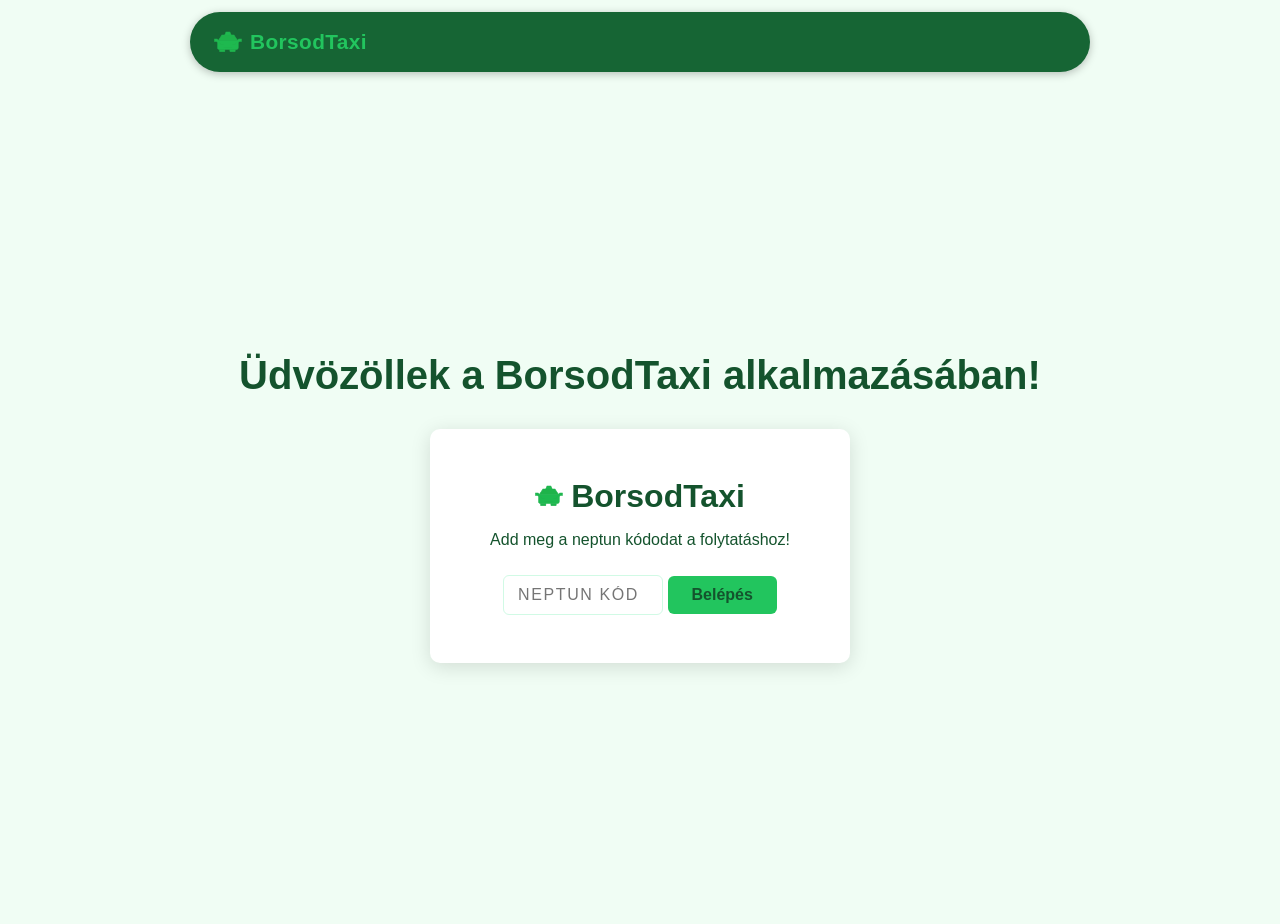
==== index.html @ d552efa3 "v1 2-es szint" ====
<!DOCTYPE html>
<html lang="en">
<head>
    <meta charset="UTF-8">
    <meta name="viewport" content="width=device-width, initial-scale=1.0">
    <title>BorsodTaxi - Főoldal</title>
    <link rel="stylesheet" href="style.css">
</head>
<body>
    <div class="login-container">
        <p class="login-title">Üdvözöllek a BorsodTaxi alkalmazásában!</p>
        <div class="login-card">
            <h1><img src="taxi-svgrepo-com.svg" class="brand-svg">BorsodTaxi</h1>
            <p>Add meg a neptun kódodat a folytatáshoz!</p>
            <input type="text" id="neptun-input" placeholder="Neptun kód" maxlength="6">
            <button id="login-btn">Belépés</button>
        </div>
    </div>
    <script src="app.js"></script>
    <script>
    if(getNeptun()) {
        window.location.href = "cars.html";
    }
    document.getElementById("login-btn").addEventListener("click", function() {
        const code = document.getElementById('neptun-input').value.trim();

        if (!code || !/^[A-Za-z0-9]{6}$/.test(code)) {
            alert('Érvénytelen Neptun kód! (6 alfanumerikus karakter)');
            return;
        }

        setNeptun(code);
        window.location.href = 'cars.html';
    }); 
    </script>
</body>
</html>
---- style.css ----
/* ── 1. RESET & VÁLTOZÓK ── */
*, *::before, *::after {
    box-sizing: border-box;
    margin: 0;
    padding: 0;
}

:root {
    --accent:      #22c55e;
    --accent-dark: #16a34a;
    --navy:        #14532d;
    --navy-light:  #166534;
    --bg:          #f0fdf4;
    --surface:     #ffffff;
    --text:        #14532d;
    --muted:       #6b7280;
    --border:      #d1fae5;
    --danger:      #ef4444;
    --danger-dark: #dc2626;
    --success:     #22c55e;
    --warning:     #f59e0b;
    --radius:      10px;
    --radius-sm:   6px;
    --shadow:      0 2px 10px rgba(0,0,0,0.08);
    --shadow-md:   0 4px 20px rgba(0,0,0,0.13);
    --font:        'Outfit', Arial, sans-serif;
}

/* ── 2. ALAP ── */
body {
    font-family: var(--font);
    background-color: var(--bg);
    color: var(--text);
    min-height: 100vh;
    line-height: 1.5;
    font-size: 16px;
}

h1, h2, h3, h4 {
    margin-bottom: 0.4em;
    line-height: 1.2;
}

p {
    margin-bottom: 0.8em;
}

a {
    color: var(--accent-dark);
    text-decoration: none;
}

a:hover {
    text-decoration: underline;
}

.hidden {
    display: none;
}

/* ── 3. NAVBAR ── */
.navbar-wrapper {
    padding: 12px 24px;
}

.navbar {
    max-width: 900px;
    margin: 0 auto;
    background-color: var(--navy-light);
    padding: 0 24px;
    height: 60px;
    display: flex;
    align-items: center;
    justify-content: flex-start;
    gap: 24px;
    border-radius: 30px;
    box-shadow: 0 2px 8px rgba(0,0,0,0.25);
}

.navbar-brand {
    font-size: 1.3rem;
    font-weight: 700;
    color: var(--accent);
    text-decoration: none;
    letter-spacing: 0.02em;
    display: flex;
    align-items: center;
    gap: 8px;
}

.navbar-brand:hover {
    text-decoration: none;
    color: var(--accent-dark);
}

.navbar-right {
    margin-left: auto;
}

.brand-svg {
    width: 28px;
    height: 28px;
    filter: invert(48%) sepia(79%) saturate(476%) hue-rotate(86deg) brightness(95%) contrast(91%);
}

/* ── 4. Gomb ── */
.btn {
    background-color: var(--accent);
    color: var(--navy);
    border: none;
    border-radius: var(--radius-sm);
    padding: 8px 16px;
    font-size: 0.9rem;
    font-weight: 600;
    cursor: pointer;
    transition: background 0.2s;
}

.btn:hover {
    background-color: var(--accent-dark);
}

/* ── 5. Login ── */
.login-title {
    font-size: 2.5rem;
    font-weight: 700;
    margin-bottom: 8px;
}
.login-container {
    min-height: calc(100vh - 60px);
    display: flex;
    flex-direction: column;
    align-items: center;
    justify-content: center;
    gap: 16px;
}

.login-card {
    background: var(--surface);
    border-radius: var(--radius);
    padding: 48px 40px;
    max-width: 420px;
    width: 100%;
    text-align: center;
    box-shadow: var(--shadow-md);
}

.login-card h1 {
    display: flex;
    align-items: center;
    justify-content: center;
    gap: 8px;
}

#neptun-input {
    padding: 10px 14px;
    border: 1.5px solid var(--border);
    border-radius: var(--radius-sm);
    font-family: var(--font);
    font-size: 1rem;
    text-transform: uppercase;
    letter-spacing: 0.1em;
    width: 160px;
    transition: border-color 0.2s;
}

#neptun-input:focus {
    outline: none;
    border-color: var(--accent);
    box-shadow: 0 0 0 3px rgba(245,197,24,0.15);
}

#login-btn {
    background-color: var(--accent);
    color: var(--navy);
    border: none;
    border-radius: var(--radius-sm);
    padding: 10px 24px;
    font-size: 1rem;
    font-weight: 600;
    cursor: pointer;
    margin-top: 12px;
    transition: background 0.2s;
}

#login-btn:hover {
    background-color: var(--accent-dark);
}

/* ── 6. Autók ── */
.cars-title {
    font-size: 3rem;
    font-weight: 700;
    margin: 28px;
    text-align: center;
}

#cars-list {
    display: grid;
    grid-template-columns: repeat(auto-fill, minmax(240px, 1fr));
    gap: 18px;
    padding: 28px;
}

.cars-card {
    background: var(--surface);
    border: 1px solid var(--border);
    border-radius: var(--radius);
    padding: 20px;
    box-shadow: var(--shadow);
    display: flex;
    flex-direction: column;
    gap: 8px;
    transition: box-shadow 0.2s, transform 0.2s;
}


.cars-card:hover {
    box-shadow: var(--shadow-md);
}

.cars-card h2 {
    font-size: 1.1rem;
    font-weight: 700;
    color: var(--text);
    margin: 0;
}

.cars-card p {
    font-size: 0.88rem;
    color: var(--muted);
    margin: 0;
}

/* ── 7. Autó részletek ── */
#car-detail {
    max-width: 600px;
    margin: 40px auto;
    background: var(--surface);
    border: 1px solid var(--border);
    border-radius: var(--radius);
    padding: 32px;
    box-shadow: var(--shadow-md);
    display: flex;
    flex-direction: column;
    gap: 12px;
}

#car-detail h1 {
    font-size: 1.6rem;
    font-weight: 700;
    margin: 0;
}

#car-detail p {
    font-size: 0.95rem;
    color: var(--muted);
    margin: 0;
}

#car-detail .btn {
    align-self: flex-start;
}

.car-detail-header {
    display: flex;
    align-items: center;
    justify-content: space-between;
    padding-bottom: 16px;
    border-bottom: 2px solid var(--border);
}

.car-id {
    font-size: 0.9rem;
    color: var(--muted);
    font-weight: 600;
}

.car-detail-grid {
    display: grid;
    grid-template-columns: 1fr 1fr;
    gap: 16px;
}

.car-detail-item {
    display: flex;
    flex-direction: column;
    gap: 4px;
    background: var(--bg);
    border-radius: var(--radius-sm);
    padding: 12px 16px;
}

.car-detail-label {
    font-size: 0.75rem;
    font-weight: 700;
    text-transform: uppercase;
    letter-spacing: 0.08em;
    color: var(--muted);
}

.car-detail-value {
    font-size: 1rem;
    font-weight: 500;
    color: var(--text);
}

.badge-electric {
    color: #166534;
    font-weight: 600;
}

.badge-fuel {
    color: #92400e;
    font-weight: 600;
}
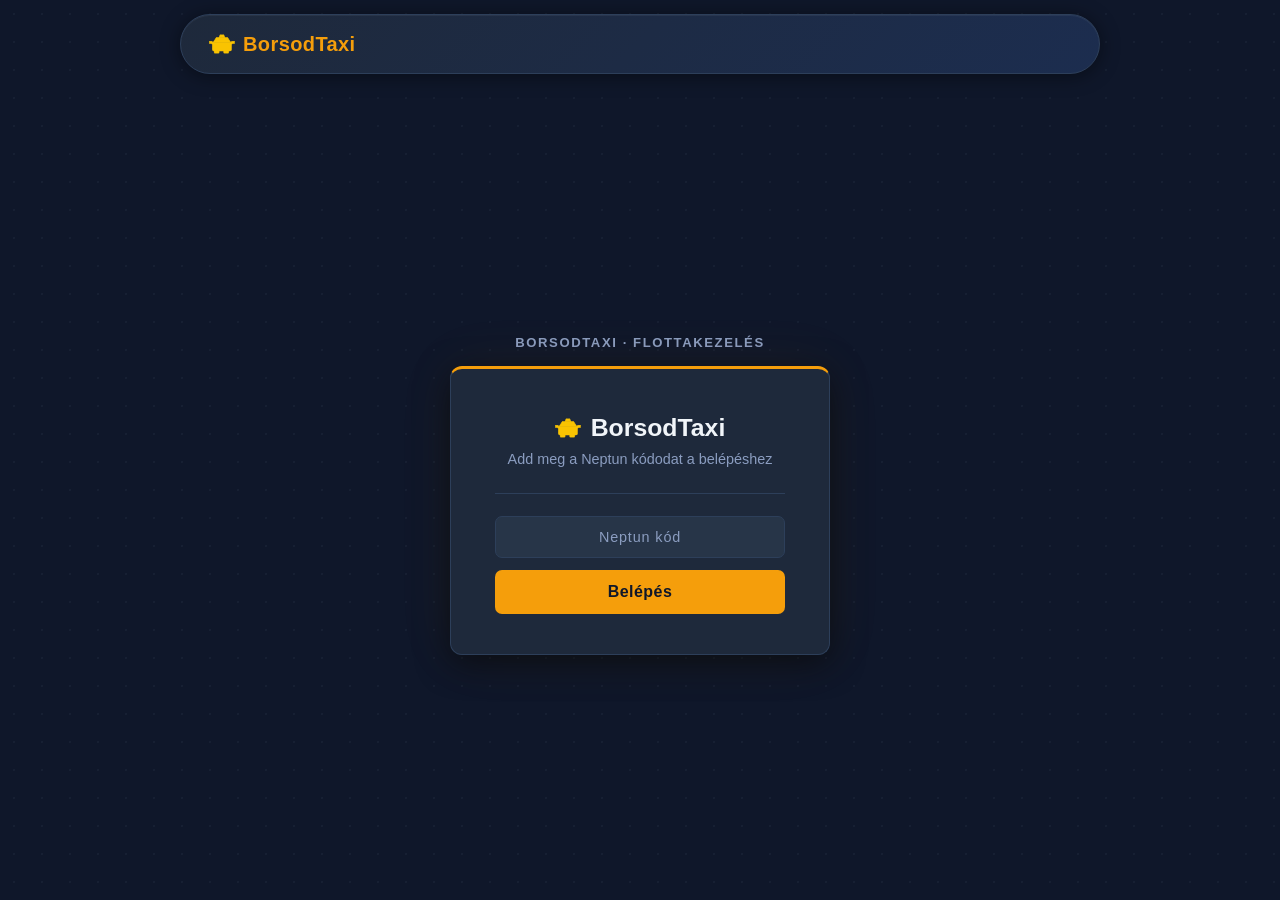
==== commit 6f405160: "Visual redesign / README" ====
--- a/index.html
+++ b/index.html
@@ -8,12 +8,13 @@
 </head>
 <body>
     <div class="login-container">
-        <p class="login-title">Üdvözöllek a BorsodTaxi alkalmazásában!</p>
+        <p class="login-title">BorsodTaxi · Flottakezelés</p>
         <div class="login-card">
             <h1><img src="taxi-svgrepo-com.svg" class="brand-svg">BorsodTaxi</h1>
-            <p>Add meg a neptun kódodat a folytatáshoz!</p>
+            <p>Add meg a Neptun kódodat a belépéshez</p>
+            <hr class="login-divider">
             <input type="text" id="neptun-input" placeholder="Neptun kód" maxlength="6">
-            <button id="login-btn">Belépés</button>
+            <button id="login-btn" class="btn">Belépés</button>
         </div>
     </div>
     <script src="app.js"></script>
--- a/style.css
+++ b/style.css
@@ -6,23 +6,21 @@
 }
 
 :root {
-    --accent:      #22c55e;
-    --accent-dark: #16a34a;
-    --navy:        #14532d;
-    --navy-light:  #166534;
-    --bg:          #f0fdf4;
-    --surface:     #ffffff;
-    --text:        #14532d;
-    --muted:       #6b7280;
-    --border:      #d1fae5;
+    --accent:      #f59e0b;
+    --accent-dark: #d97706;
+    --accent-glow: rgba(245,158,11,0.1);
+    --bg:          #0f172a;
+    --surface:     #1e293b;
+    --surface-2:   #273548;
+    --border:      #2d3f5a;
+    --text:        #f1f5f9;
+    --muted:       #8b9dc0;
     --danger:      #ef4444;
     --danger-dark: #dc2626;
-    --success:     #22c55e;
-    --warning:     #f59e0b;
-    --radius:      10px;
-    --radius-sm:   6px;
-    --shadow:      0 2px 10px rgba(0,0,0,0.08);
-    --shadow-md:   0 4px 20px rgba(0,0,0,0.13);
+    --radius:      12px;
+    --radius-sm:   7px;
+    --shadow:      0 2px 12px rgba(0,0,0,0.4);
+    --shadow-md:   0 8px 32px rgba(0,0,0,0.55);
     --font:        'Outfit', Arial, sans-serif;
 }
 
@@ -30,6 +28,8 @@
 body {
     font-family: var(--font);
     background-color: var(--bg);
+    background-image: radial-gradient(rgba(148,163,184,0.06) 1px, transparent 1px);
+    background-size: 28px 28px;
     color: var(--text);
     min-height: 100vh;
     line-height: 1.5;
@@ -37,16 +37,11 @@
 }
 
 h1, h2, h3, h4 {
-    margin-bottom: 0.4em;
     line-height: 1.2;
 }
 
-p {
-    margin-bottom: 0.8em;
-}
-
 a {
-    color: var(--accent-dark);
+    color: var(--accent);
     text-decoration: none;
 }
 
@@ -55,30 +50,31 @@
 }
 
 .hidden {
-    display: none;
+    display: none !important;
 }
 
 /* ── 3. NAVBAR ── */
 .navbar-wrapper {
-    padding: 12px 24px;
+    padding: 14px 24px;
 }
 
 .navbar {
-    max-width: 900px;
+    max-width: 920px;
     margin: 0 auto;
-    background-color: var(--navy-light);
-    padding: 0 24px;
+    background: linear-gradient(135deg, var(--surface) 0%, #1c2d4f 100%);
+    border: 1px solid var(--border);
+    padding: 0 28px;
     height: 60px;
     display: flex;
     align-items: center;
     justify-content: flex-start;
-    gap: 24px;
+    gap: 20px;
     border-radius: 30px;
-    box-shadow: 0 2px 8px rgba(0,0,0,0.25);
+    box-shadow: 0 2px 20px rgba(0,0,0,0.45), inset 0 1px 0 rgba(255,255,255,0.05);
 }
 
 .navbar-brand {
-    font-size: 1.3rem;
+    font-size: 1.25rem;
     font-weight: 700;
     color: var(--accent);
     text-decoration: none;
@@ -98,219 +94,447 @@
 }
 
 .brand-svg {
-    width: 28px;
-    height: 28px;
-    filter: invert(48%) sepia(79%) saturate(476%) hue-rotate(86deg) brightness(95%) contrast(91%);
-}
-
-/* ── 4. Gomb ── */
+    width: 26px;
+    height: 26px;
+    filter: brightness(0) saturate(100%) invert(66%) sepia(85%) saturate(587%) hue-rotate(3deg) brightness(102%) contrast(99%);
+}
+
+/* ── 4. GOMBOK ── */
 .btn {
     background-color: var(--accent);
-    color: var(--navy);
+    color: #0f172a;
     border: none;
     border-radius: var(--radius-sm);
-    padding: 8px 16px;
+    padding: 8px 18px;
     font-size: 0.9rem;
+    font-family: var(--font);
     font-weight: 600;
     cursor: pointer;
-    transition: background 0.2s;
+    transition: background 0.18s, transform 0.1s;
+    text-decoration: none;
+    display: inline-block;
+    line-height: 1.4;
 }
 
 .btn:hover {
     background-color: var(--accent-dark);
-}
-
-/* ── 5. Login ── */
-.login-title {
-    font-size: 2.5rem;
-    font-weight: 700;
-    margin-bottom: 8px;
-}
+    text-decoration: none;
+    transform: translateY(-1px);
+}
+
+.btn:active {
+    transform: translateY(0);
+}
+
+.btn-sm {
+    padding: 5px 12px;
+    font-size: 0.82rem;
+}
+
+.new-car-btn {
+    background: transparent;
+    color: var(--accent);
+    border: 1px solid rgba(245,158,11,0.4);
+    border-radius: var(--radius-sm);
+    padding: 6px 14px;
+    font-size: 0.88rem;
+    font-family: var(--font);
+    font-weight: 600;
+    cursor: pointer;
+    transition: background 0.18s, border-color 0.18s;
+    text-decoration: none;
+    display: inline-block;
+}
+
+.new-car-btn:hover {
+    background: var(--accent-glow);
+    border-color: var(--accent);
+    text-decoration: none;
+    color: var(--accent);
+}
+
+.btn-danger {
+    background-color: var(--danger);
+    color: #fff;
+}
+
+.btn-danger:hover {
+    background-color: var(--danger-dark);
+}
+
+/* ── 5. LOGIN ── */
 .login-container {
-    min-height: calc(100vh - 60px);
+    min-height: calc(100vh - 88px);
     display: flex;
     flex-direction: column;
     align-items: center;
     justify-content: center;
-    gap: 16px;
+    gap: 14px;
+    padding: 24px;
+}
+
+.login-title {
+    font-size: 0.82rem;
+    font-weight: 600;
+    color: var(--muted);
+    letter-spacing: 0.12em;
+    text-transform: uppercase;
 }
 
 .login-card {
     background: var(--surface);
     border-radius: var(--radius);
-    padding: 48px 40px;
-    max-width: 420px;
+    border: 1px solid var(--border);
+    border-top: 3px solid var(--accent);
+    padding: 44px 44px 40px;
+    max-width: 380px;
     width: 100%;
     text-align: center;
-    box-shadow: var(--shadow-md);
+    box-shadow: var(--shadow-md), 0 0 60px rgba(245,158,11,0.07);
 }
 
 .login-card h1 {
     display: flex;
     align-items: center;
     justify-content: center;
+    gap: 10px;
+    font-size: 1.55rem;
+    color: var(--text);
+    margin-bottom: 6px;
+}
+
+.login-card > p {
+    color: var(--muted);
+    font-size: 0.9rem;
+    margin-bottom: 0;
+}
+
+.login-divider {
+    border: none;
+    border-top: 1px solid var(--border);
+    margin: 22px 0;
+}
+
+#neptun-input {
+    display: block;
+    padding: 10px 16px;
+    border: 1.5px solid var(--border);
+    border-radius: var(--radius-sm);
+    font-family: var(--font);
+    font-size: 1.05rem;
+    text-transform: uppercase;
+    letter-spacing: 0.18em;
+    width: 100%;
+    background: var(--surface-2);
+    color: var(--text);
+    text-align: center;
+    margin: 0 auto 12px;
+    transition: border-color 0.18s, box-shadow 0.18s;
+}
+
+#neptun-input::placeholder {
+    color: var(--muted);
+    letter-spacing: 0.06em;
+    text-transform: none;
+    font-size: 0.9rem;
+}
+
+#neptun-input:focus {
+    outline: none;
+    border-color: var(--accent);
+    box-shadow: 0 0 0 3px rgba(245,158,11,0.15);
+}
+
+#login-btn {
+    padding: 11px 0;
+    width: 100%;
+    font-size: 1rem;
+    font-weight: 700;
+    letter-spacing: 0.03em;
+}
+
+/* ── 6. OLDAL WRAPPER ── */
+.page-content {
+    max-width: 960px;
+    margin: 0 auto;
+    padding: 0 24px 48px;
+}
+
+.page-header {
+    padding: 28px 0 18px;
+    display: flex;
+    align-items: baseline;
+    justify-content: space-between;
+    gap: 12px;
+    border-bottom: 1px solid var(--border);
+    margin-bottom: 28px;
+}
+
+.page-header h1 {
+    font-size: 1.75rem;
+    font-weight: 700;
+    color: var(--text);
+    margin: 0;
+}
+
+.page-header-sub {
+    font-size: 0.85rem;
+    color: var(--muted);
+}
+
+/* ── 7. AUTÓK GRID ── */
+#cars-list {
+    display: grid;
+    grid-template-columns: repeat(auto-fill, minmax(250px, 1fr));
+    gap: 16px;
+}
+
+.cars-card {
+    background: var(--surface);
+    border: 1px solid var(--border);
+    border-left: 3px solid var(--accent);
+    border-radius: var(--radius);
+    padding: 18px 20px;
+    box-shadow: var(--shadow);
+    display: flex;
+    flex-direction: column;
     gap: 8px;
-}
-
-#neptun-input {
+    transition: box-shadow 0.2s, transform 0.15s;
+}
+
+.cars-card:hover {
+    box-shadow: var(--shadow-md), 0 0 0 1px rgba(245,158,11,0.25);
+    transform: translateY(-2px);
+}
+
+.cars-card-header {
+    display: flex;
+    align-items: baseline;
+    gap: 8px;
+    margin-bottom: 2px;
+}
+
+.cars-card-id {
+    font-size: 0.7rem;
+    color: var(--accent);
+    font-weight: 700;
+    letter-spacing: 0.06em;
+    font-variant-numeric: tabular-nums;
+}
+
+.cars-card-header h2 {
+    font-size: 1rem;
+    font-weight: 600;
+    color: var(--text);
+    margin: 0;
+    white-space: nowrap;
+    overflow: hidden;
+    text-overflow: ellipsis;
+}
+
+.cars-card-model {
+    font-size: 0.9rem;
+    color: var(--muted);
+    margin: 0;
+}
+
+.cars-card-footer {
+    display: flex;
+    align-items: center;
+    justify-content: space-between;
+    margin-top: 4px;
+    padding-top: 10px;
+    border-top: 1px solid var(--border);
+}
+
+.cars-card-fuel {
+    font-size: 0.78rem;
+    color: var(--muted);
+    font-weight: 500;
+}
+
+/* ── 8. AUTÓ RÉSZLETEK ── */
+#car-detail {
+    max-width: 600px;
+    margin: 36px auto;
+    background: var(--surface);
+    border: 1px solid var(--border);
+    border-top: 3px solid var(--accent);
+    border-radius: var(--radius);
+    padding: 32px;
+    box-shadow: var(--shadow-md);
+    display: flex;
+    flex-direction: column;
+    gap: 16px;
+}
+
+#car-detail h1 {
+    font-size: 1.55rem;
+    font-weight: 700;
+    margin: 0;
+    color: var(--text);
+}
+
+#car-detail p {
+    font-size: 0.95rem;
+    color: var(--muted);
+    margin: 0;
+}
+
+.car-detail-header {
+    display: flex;
+    align-items: center;
+    justify-content: space-between;
+    padding-bottom: 16px;
+    border-bottom: 1px solid var(--border);
+}
+
+.car-id {
+    font-size: 0.78rem;
+    color: var(--accent);
+    font-weight: 700;
+    letter-spacing: 0.06em;
+    background: var(--accent-glow);
+    border: 1px solid rgba(245,158,11,0.25);
+    padding: 3px 12px;
+    border-radius: 20px;
+}
+
+.car-detail-grid {
+    display: grid;
+    grid-template-columns: 1fr 1fr;
+    gap: 10px;
+}
+
+.car-detail-item {
+    display: flex;
+    flex-direction: column;
+    gap: 4px;
+    background: var(--surface-2);
+    border-radius: var(--radius-sm);
+    padding: 14px 16px;
+    border: 1px solid var(--border);
+}
+
+.car-detail-label {
+    font-size: 0.68rem;
+    font-weight: 700;
+    text-transform: uppercase;
+    letter-spacing: 0.1em;
+    color: var(--muted);
+}
+
+.car-detail-value {
+    font-size: 1rem;
+    font-weight: 500;
+    color: var(--text);
+}
+
+.badge-electric {
+    color: var(--accent);
+    font-weight: 600;
+}
+
+.badge-fuel {
+    color: #fb923c;
+    font-weight: 600;
+}
+
+.detail-btns {
+    display: flex;
+    justify-content: space-between;
+    gap: 8px;
+    padding-top: 16px;
+    border-top: 1px solid var(--border);
+    flex-wrap: wrap;
+}
+
+.detail-btns .btn {
+    flex: 1;
+    text-align: center;
+    min-width: 100px;
+}
+
+/* ── 9. FORMOK ── */
+#new-car-form, #edit-car-form {
+    max-width: 540px;
+    margin: 36px auto;
+    background: var(--surface);
+    border: 1px solid var(--border);
+    border-top: 3px solid var(--accent);
+    border-radius: var(--radius);
+    padding: 36px 40px 40px;
+    box-shadow: var(--shadow-md);
+}
+
+#new-car-form h1, #edit-car-form h1 {
+    font-size: 1.45rem;
+    font-weight: 700;
+    color: var(--text);
+    margin-bottom: 24px;
+    padding-bottom: 16px;
+    border-bottom: 1px solid var(--border);
+}
+
+#car-form {
+    display: flex;
+    flex-direction: column;
+    gap: 8px;
+}
+
+#car-form label {
+    font-size: 0.75rem;
+    font-weight: 700;
+    color: var(--muted);
+    text-transform: uppercase;
+    letter-spacing: 0.09em;
+    margin-top: 8px;
+}
+
+#car-form input,
+#car-form select {
     padding: 10px 14px;
     border: 1.5px solid var(--border);
     border-radius: var(--radius-sm);
     font-family: var(--font);
-    font-size: 1rem;
-    text-transform: uppercase;
-    letter-spacing: 0.1em;
-    width: 160px;
-    transition: border-color 0.2s;
-}
-
-#neptun-input:focus {
+    font-size: 0.95rem;
+    color: var(--text);
+    background: var(--surface-2);
+    transition: border-color 0.18s, box-shadow 0.18s;
+}
+
+#car-form input::placeholder {
+    color: var(--muted);
+}
+
+#car-form select option {
+    background: var(--surface-2);
+    color: var(--text);
+}
+
+#car-form input:focus,
+#car-form select:focus {
     outline: none;
     border-color: var(--accent);
-    box-shadow: 0 0 0 3px rgba(245,197,24,0.15);
-}
-
-#login-btn {
-    background-color: var(--accent);
-    color: var(--navy);
-    border: none;
-    border-radius: var(--radius-sm);
-    padding: 10px 24px;
+    box-shadow: 0 0 0 3px rgba(245,158,11,0.15);
+}
+
+#car-form input[type="checkbox"] {
+    width: 18px;
+    height: 18px;
+    padding: 0;
+    cursor: pointer;
+    accent-color: var(--accent);
+}
+
+#car-form input:disabled {
+    opacity: 0.3;
+    cursor: not-allowed;
+}
+
+#car-form > button[type="submit"].btn {
+    margin-top: 20px;
+    padding: 12px;
     font-size: 1rem;
-    font-weight: 600;
-    cursor: pointer;
-    margin-top: 12px;
-    transition: background 0.2s;
-}
-
-#login-btn:hover {
-    background-color: var(--accent-dark);
-}
-
-/* ── 6. Autók ── */
-.cars-title {
-    font-size: 3rem;
-    font-weight: 700;
-    margin: 28px;
-    text-align: center;
-}
-
-#cars-list {
-    display: grid;
-    grid-template-columns: repeat(auto-fill, minmax(240px, 1fr));
-    gap: 18px;
-    padding: 28px;
-}
-
-.cars-card {
-    background: var(--surface);
-    border: 1px solid var(--border);
-    border-radius: var(--radius);
-    padding: 20px;
-    box-shadow: var(--shadow);
-    display: flex;
-    flex-direction: column;
-    gap: 8px;
-    transition: box-shadow 0.2s, transform 0.2s;
-}
-
-
-.cars-card:hover {
-    box-shadow: var(--shadow-md);
-}
-
-.cars-card h2 {
-    font-size: 1.1rem;
-    font-weight: 700;
-    color: var(--text);
-    margin: 0;
-}
-
-.cars-card p {
-    font-size: 0.88rem;
-    color: var(--muted);
-    margin: 0;
-}
-
-/* ── 7. Autó részletek ── */
-#car-detail {
-    max-width: 600px;
-    margin: 40px auto;
-    background: var(--surface);
-    border: 1px solid var(--border);
-    border-radius: var(--radius);
-    padding: 32px;
-    box-shadow: var(--shadow-md);
-    display: flex;
-    flex-direction: column;
-    gap: 12px;
-}
-
-#car-detail h1 {
-    font-size: 1.6rem;
-    font-weight: 700;
-    margin: 0;
-}
-
-#car-detail p {
-    font-size: 0.95rem;
-    color: var(--muted);
-    margin: 0;
-}
-
-#car-detail .btn {
-    align-self: flex-start;
-}
-
-.car-detail-header {
-    display: flex;
-    align-items: center;
-    justify-content: space-between;
-    padding-bottom: 16px;
-    border-bottom: 2px solid var(--border);
-}
-
-.car-id {
-    font-size: 0.9rem;
-    color: var(--muted);
-    font-weight: 600;
-}
-
-.car-detail-grid {
-    display: grid;
-    grid-template-columns: 1fr 1fr;
-    gap: 16px;
-}
-
-.car-detail-item {
-    display: flex;
-    flex-direction: column;
-    gap: 4px;
-    background: var(--bg);
-    border-radius: var(--radius-sm);
-    padding: 12px 16px;
-}
-
-.car-detail-label {
-    font-size: 0.75rem;
-    font-weight: 700;
-    text-transform: uppercase;
-    letter-spacing: 0.08em;
-    color: var(--muted);
-}
-
-.car-detail-value {
-    font-size: 1rem;
-    font-weight: 500;
-    color: var(--text);
-}
-
-.badge-electric {
-    color: #166534;
-    font-weight: 600;
-}
-
-.badge-fuel {
-    color: #92400e;
-    font-weight: 600;
-}+    width: 100%;
+}
